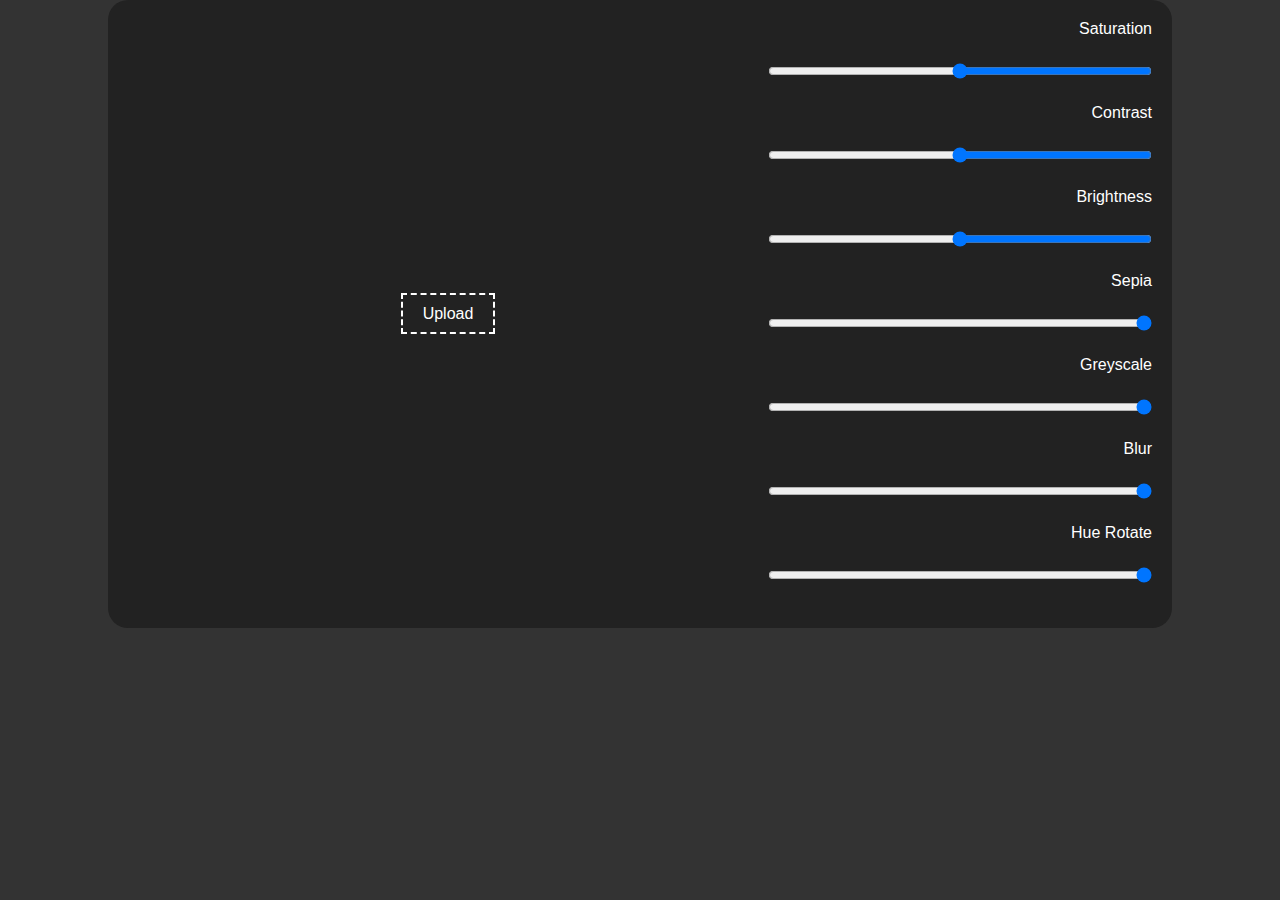
==== imageFilters_editor/index.html @ 5a5e5eb5 "first 3 web development projects commit" ====
<!DOCTYPE html>
<html lang="en">
<head>
    <meta charset="UTF-8">
    <meta name="viewport" content="width=device-width, initial-scale=1.0">
    <title>Image Editor</title>
    <link rel="stylesheet" href="style.css">
</head>
<body>
    <div class="container">

        <!-- image box -->
        <div class="image">
           <!-- image -->
            <div class="imgBox">
                <img src="" id="img">
                <canvas id="canvas"></canvas>
            </div>
          
          <!-- upload button -->
          
            <div class="upload">
                 <label for="upload">Upload</label>
            <input type="file" id="upload">
            </div>
           
        </div>




        <!-- filters box -->
        <div class="filters">
            <ul>
                <li>
                    <label for="saturation">Saturation</label>
                    <input type="range"  id="saturation" min="0" max="200" value="100">
                </li>
                <li>
                    <label for="contrast">Contrast</label>
                    <input type="range"  id="contrast" min="0" max="200" value="100">
                </li>
                <li>
                    <label for="brightness">Brightness</label>
                    <input type="range"  id="brightness" min="0" max="200" value="100">
                </li>
                <li>
                    <label for="sepia">Sepia</label>
                    <input type="range"  id="sepia" min="0" max="200" value="0">
                </li>
                <li>
                    <label for="grayscale">Greyscale</label>
                    <input type="range"  id="grayscale" step="0.05" min="0" max="1" value="0">
                </li>
                <li>
                    <label for="blur">Blur</label>
                    <input type="range"  id="blur" step="0.1" min="0" max="10" value="0">
                </li>
                <li>
                    <label for="hue-rotate">Hue Rotate</label>
                    <input type="range"  id="hue-rotate"  min="0" max="350" value="0">
                </li>
                <li>
                    <a download="edited_picture" id="download">Download</a>
                    <span onclick="resetValue()">Reset</span>
                </li>
            </ul>
        </div>







    </div>













    <script src="main.js"></script>
</body>
</html>
---- imageFilters_editor/style.css ----
*{
    padding: 0;
    margin: 0;
    font-family: sans-serif;
}

body{
    background: #333;
    display: flex;
    justify-content: center;
}

.container{
    background: #222;
    width: 80vw;
    padding: 20px;
    border-radius: 20px;
    display: grid;
    grid-template-columns: 5fr 3fr;

}

.image{
display: flex;
flex-direction: column;
gap: 50px;
justify-content: center;
align-items: center;
}

.image img , canvas{
    max-width: 50vw;
    max-height: 60vh;
}

.image input{
    display: none;
}

.image label{
    color: #fff;
    padding: 10px 20px;
    border: 2px #fff dashed;
    cursor: pointer;
}






.filters ul , .filters ul li{
    display: flex;
    flex-direction: column;
    gap: 25px;
    direction: rtl;
    

}

.filters ul li label{

    color: #fff;
}

.filters ul li:last-child{
    display: flex;
    flex-direction: row;
    justify-content: space-around;

}

.filters ul li a{

    color: #fff;
    padding: 15px;
    background: #28a207af;
    cursor: pointer;
}

.filters ul li span{

    color: #fff;
    padding: 15px;
    background: #a30505b8;
    cursor: pointer;
}

@media screen and (max-width : 650px) {
    .container{
        grid-template-columns: 1fr;
        gap: 50px;
    }

    .image img, canvas{
        max-width: 80vw;
    }
}
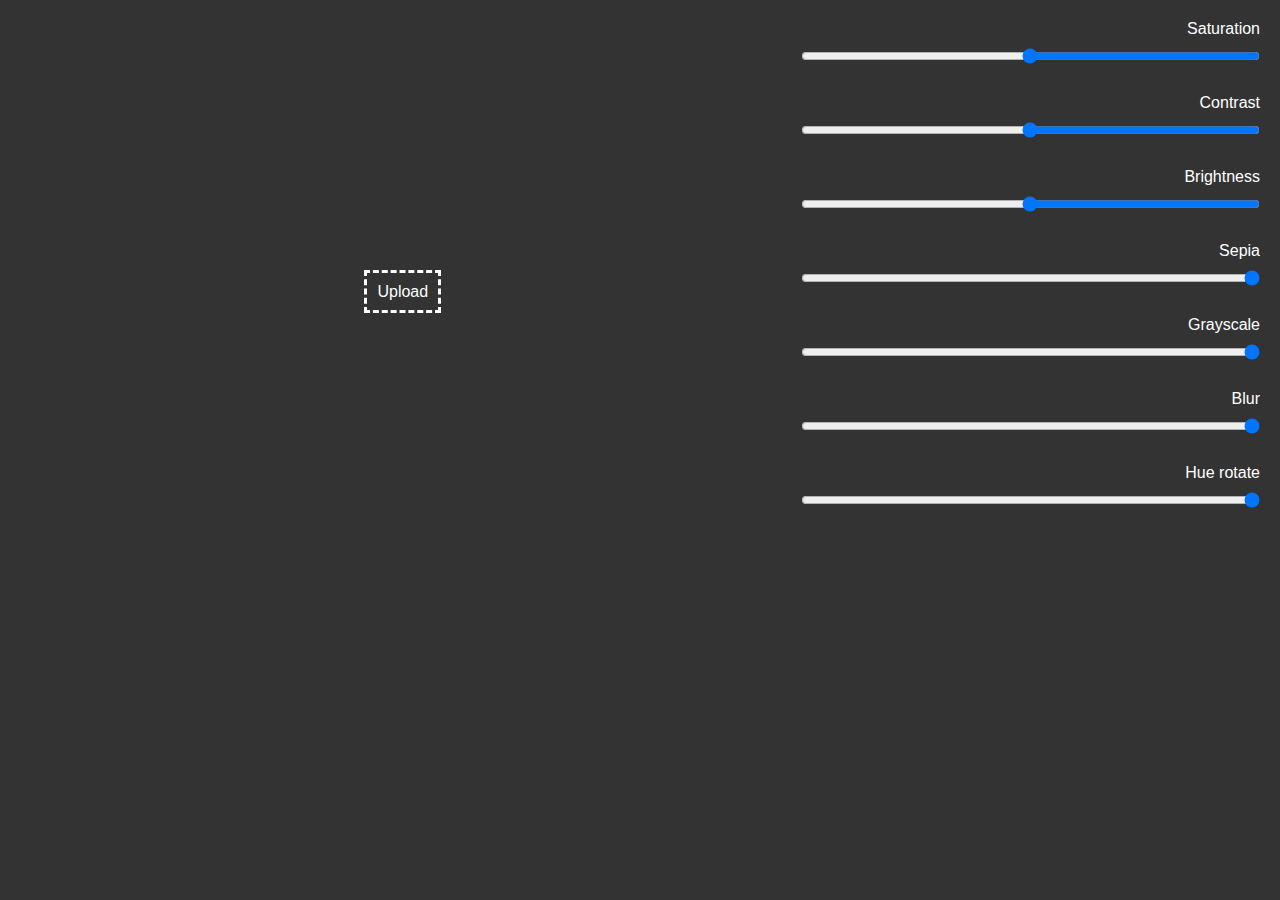
==== commit 82ff5401: "fixing a reset bug in filters" ====
--- a/imageFilters_editor/index.html
+++ b/imageFilters_editor/index.html
@@ -3,69 +3,71 @@
 <head>
     <meta charset="UTF-8">
     <meta name="viewport" content="width=device-width, initial-scale=1.0">
-    <title>Image Editor</title>
+    <title>Image Filters </title>
     <link rel="stylesheet" href="style.css">
 </head>
 <body>
     <div class="container">
 
-        <!-- image box -->
-        <div class="image">
-           <!-- image -->
-            <div class="imgBox">
-                <img src="" id="img">
-                <canvas id="canvas"></canvas>
+        <div class="imageBox">
+            <div class="image">
+                <img src="" >
+                <canvas></canvas>
             </div>
-          
-          <!-- upload button -->
-          
-            <div class="upload">
-                 <label for="upload">Upload</label>
-            <input type="file" id="upload">
+            <div id="uploadBox">
+                <label for="upload">upload</label>
+                <input type="file" id="upload">
             </div>
-           
+
+        </div>
+
+        <div class="filtersBox">
+            <div >
+                <label for="saturate">Saturation</label>
+                <input type="range"  id="saturate" min="0" max="200" value="100" >
+            </div>
+
+            <div >
+                <label for="contrast">Contrast</label>
+                <input type="range"  id="contrast" min="0" max="200" value="100">
+            </div>
+
+            <div >
+                <label for="brightness">Brightness</label>
+                <input type="range"  id="brightness" min="0" max="200" value="100">
+            </div>
+
+            <div >
+                <label for="sepia">Sepia</label>
+                <input type="range"  id="sepia" min="0" max="200" value="0">
+            </div>
+
+            <div >
+                <label for="grayscale">Grayscale</label>
+                <input type="range"  id="grayscale" min="0" max="1" value="0" step="0.05">
+            </div>
+
+            <div >
+                <label for="blur">Blur</label>
+                <input type="range"  id="blur" min="0" max="10" step="0.1" value="0">
+            </div>
+
+            <div >
+                <label for="hue-rotate">Hue rotate</label>
+                <input type="range"  id="hue-rotate" min="0" max="350" value="0">
+            </div>
+
+            <div id="buttonsBox" >
+                <p onclick="resetValues()" id="reset">Reset</p>
+                <a download="edited_image" id="download">Download</a>
+
+            </div>
+
+
         </div>
 
 
 
-
-        <!-- filters box -->
-        <div class="filters">
-            <ul>
-                <li>
-                    <label for="saturation">Saturation</label>
-                    <input type="range"  id="saturation" min="0" max="200" value="100">
-                </li>
-                <li>
-                    <label for="contrast">Contrast</label>
-                    <input type="range"  id="contrast" min="0" max="200" value="100">
-                </li>
-                <li>
-                    <label for="brightness">Brightness</label>
-                    <input type="range"  id="brightness" min="0" max="200" value="100">
-                </li>
-                <li>
-                    <label for="sepia">Sepia</label>
-                    <input type="range"  id="sepia" min="0" max="200" value="0">
-                </li>
-                <li>
-                    <label for="grayscale">Greyscale</label>
-                    <input type="range"  id="grayscale" step="0.05" min="0" max="1" value="0">
-                </li>
-                <li>
-                    <label for="blur">Blur</label>
-                    <input type="range"  id="blur" step="0.1" min="0" max="10" value="0">
-                </li>
-                <li>
-                    <label for="hue-rotate">Hue Rotate</label>
-                    <input type="range"  id="hue-rotate"  min="0" max="350" value="0">
-                </li>
-                <li>
-                    <a download="edited_picture" id="download">Download</a>
-                    <span onclick="resetValue()">Reset</span>
-                </li>
-            </ul>
-        </div>
 
 
 
@@ -77,16 +79,6 @@
 
 
 
-
-
-
-
-
-
-
-
-
-
     <script src="main.js"></script>
 </body>
 </html>--- a/imageFilters_editor/style.css
+++ b/imageFilters_editor/style.css
@@ -1,47 +1,137 @@
 *{
+    font-family: sans-serif;
+    color: white;
     padding: 0;
     margin: 0;
-    font-family: sans-serif;
 }
 
+
 body{
-    background: #333;
-    display: flex;
-    justify-content: center;
+    background-color: #333;
 }
 
 .container{
-    background: #222;
-    width: 80vw;
-    padding: 20px;
-    border-radius: 20px;
-    display: grid;
-    grid-template-columns: 5fr 3fr;
+height: 90%;
+display: grid;
+grid-template-columns: 5fr 3fr;
+padding: 10px;
+margin: 10px;
+gap: 15px;
+
 
 }
 
-.image{
-display: flex;
-flex-direction: column;
-gap: 50px;
-justify-content: center;
-align-items: center;
+.filtersBox{
+    display: flex;
+    flex-direction: column;
+    gap: 30px;
+    direction: rtl;
+
 }
 
-.image img , canvas{
-    max-width: 50vw;
-    max-height: 60vh;
+
+.filtersBox div{
+    display: flex;
+    flex-direction: column;
+    gap: 10px;
+
 }
 
-.image input{
-    display: none;
+
+.imageBox{
+    display: flex;
+    flex-direction: column;
+    align-items: center;
+    justify-content: center;
+    gap: 30px;
 }
 
-.image label{
-    color: #fff;
-    padding: 10px 20px;
-    border: 2px #fff dashed;
+.imageBox img{
+    max-width: 50vw;
+    max-height: 70vh;
+    z-index: 5;
+}
+
+.imageBox input{
+    display: none;
+
+}
+
+.imageBox label{
+    border-style: dashed;
+    padding: 10px;
+    text-transform: capitalize;
     cursor: pointer;
+    transition: 0.5s;
+    
+
+}
+.imageBox label:hover{
+    border-radius: 8px;
+    border-color: #ffffff;
+    background-color: #222;
+}
+
+#buttonsBox{
+    margin-top: 25px;
+    display: flex;
+    flex-direction: row;
+    justify-content: space-around;
+    align-items: center;
+    
+}
+
+
+#buttonsBox #reset{
+    background-color: #d43737b9;
+    padding: 10px;
+    border-radius: 10px;
+    cursor: pointer;
+    transition: 0.5s;
+   
+
+}
+
+#buttonsBox #reset:hover{
+    background-color: #971111b9;
+    scale: 1.2;
+    letter-spacing: 1px;
+
+}
+
+#buttonsBox a{
+    background-color: #37d44cb9;
+    padding: 10px;
+    border-radius: 10px;
+    cursor: pointer;
+    transition-duration: 0.5s;
+
+}
+
+#buttonsBox a:hover{
+    background-color: #19870cb9;
+    scale: 1.2;
+    letter-spacing: 1px;
+}
+
+
+@media screen and (max-width : 650px) {
+    .container{
+        display: flex;
+        flex-direction: column;
+        gap: 50px;
+    }
+    .imageBox{
+        display: flex;
+        flex-direction: column;
+        align-items: center;
+        gap: 40px;
+    }
+    .imageBox img{
+        max-width: 80vw;
+        
+    }
+
 }
 
 
@@ -49,51 +139,13 @@
 
 
 
-.filters ul , .filters ul li{
-    display: flex;
-    flex-direction: column;
-    gap: 25px;
-    direction: rtl;
-    
 
-}
 
-.filters ul li label{
 
-    color: #fff;
-}
 
-.filters ul li:last-child{
-    display: flex;
-    flex-direction: row;
-    justify-content: space-around;
 
-}
 
-.filters ul li a{
 
-    color: #fff;
-    padding: 15px;
-    background: #28a207af;
-    cursor: pointer;
-}
 
-.filters ul li span{
 
-    color: #fff;
-    padding: 15px;
-    background: #a30505b8;
-    cursor: pointer;
-}
 
-@media screen and (max-width : 650px) {
-    .container{
-        grid-template-columns: 1fr;
-        gap: 50px;
-    }
-
-    .image img, canvas{
-        max-width: 80vw;
-    }
-}
-
